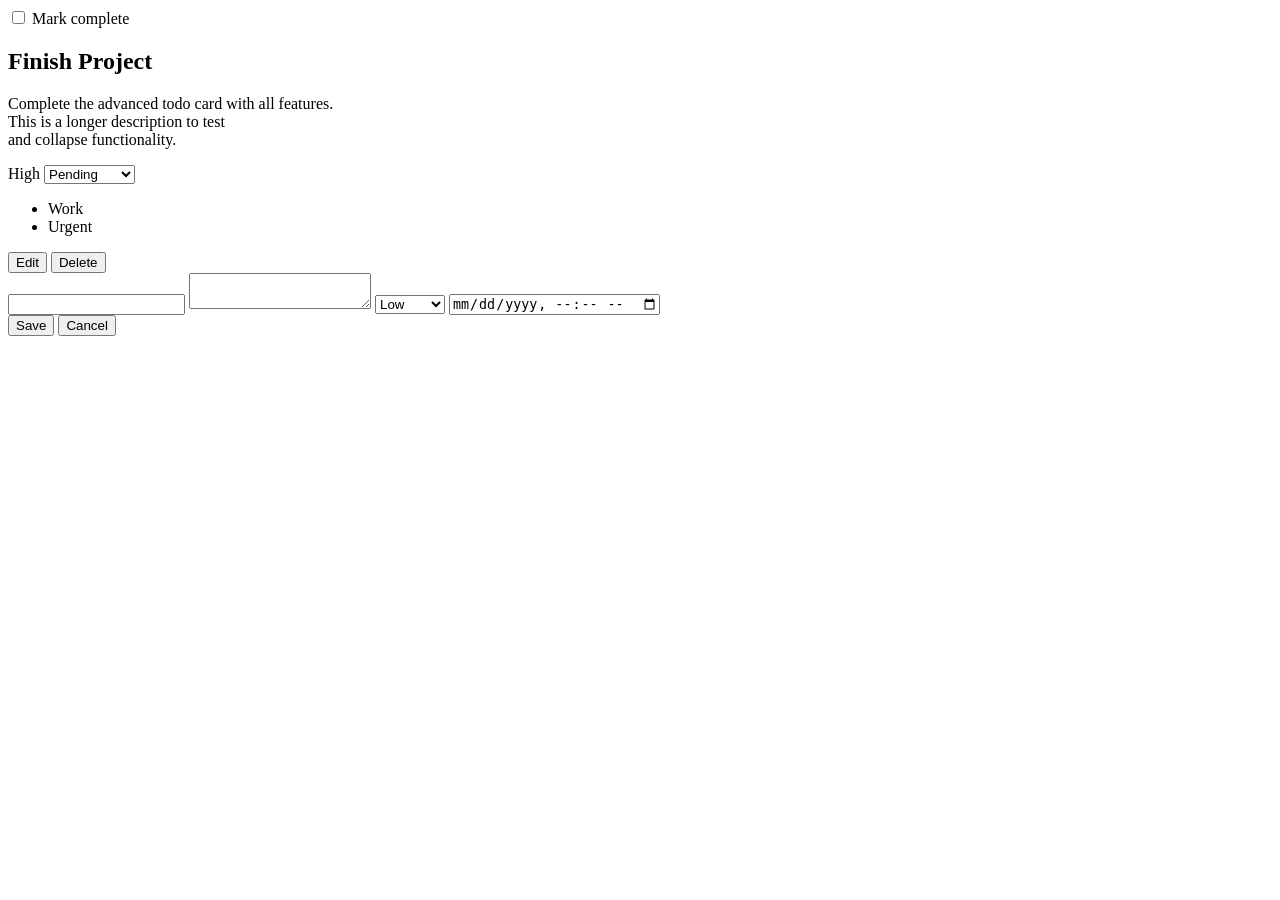
==== index.html @ f9a5da54 "Add files via upload" ====
<!DOCTYPE html>
<html lang="en">
<head>
  <meta charset="UTF-8" />
  <meta name="viewport" content="width=device-width, initial-scale=1.0"/>
  <title>Advanced Todo Card</title>
  <link rel="stylesheet" href="style.css" />
</head>
<body>

<article class="todo-card" data-testid="test-todo-card">

  <!-- Checkbox -->
  <div class="top">
    <input type="checkbox" id="complete" data-testid="test-todo-complete-toggle">
    <label for="complete">Mark complete</label>
  </div>

  <!-- Title -->
  <h2 id="title" data-testid="test-todo-title" tabindex="0">
    Finish Project
  </h2>

  <!-- Description -->
  <p id="description" class="description collapsed"
     data-testid="test-todo-description"
     tabindex="0"
     aria-expanded="false">
     Complete the advanced todo card with all features.<br> This is a longer description to test <br> and collapse functionality.
  </p>

  <!-- Meta -->
  <div class="meta">
    <span id="priority" class="priority high" data-testid="test-todo-priority">
      High
    </span>

    <select id="status" data-testid="test-todo-status">
      <option>Pending</option>
      <option>In Progress</option>
      <option>Done</option>
    </select>
  </div>

  <!-- Time -->
  <div class="time">
    <time id="due-date" data-testid="test-todo-due-date"></time>
    <span id="time-remaining" data-testid="test-todo-time-remaining" aria-live="polite"></span>
  </div>

  <!-- Tags -->
  <ul class="tags" data-testid="test-todo-tags">
    <li data-testid="test-todo-tag-work">Work</li>
    <li data-testid="test-todo-tag-urgent">Urgent</li>
  </ul>

  <!-- Buttons -->
  <div class="actions">
    <button data-testid="test-todo-edit-button" id="edit-btn">Edit</button>
    <button data-testid="test-todo-delete-button">Delete</button>
  </div>

  <!-- EDIT FORM -->
  <form id="edit-form" class="hidden">
    <input id="edit-title" type="text">
    <textarea id="edit-desc"></textarea>

    <select id="edit-priority">
      <option>Low</option>
      <option>Medium</option>
      <option>High</option>
    </select>

    <input id="edit-date" type="datetime-local">

    <div class="form-actions">
      <button type="button" id="save-btn">Save</button>
      <button type="button" id="cancel-btn">Cancel</button>
    </div>
  </form>

</article>

<script src="script.js"></script>
</body>
</html>
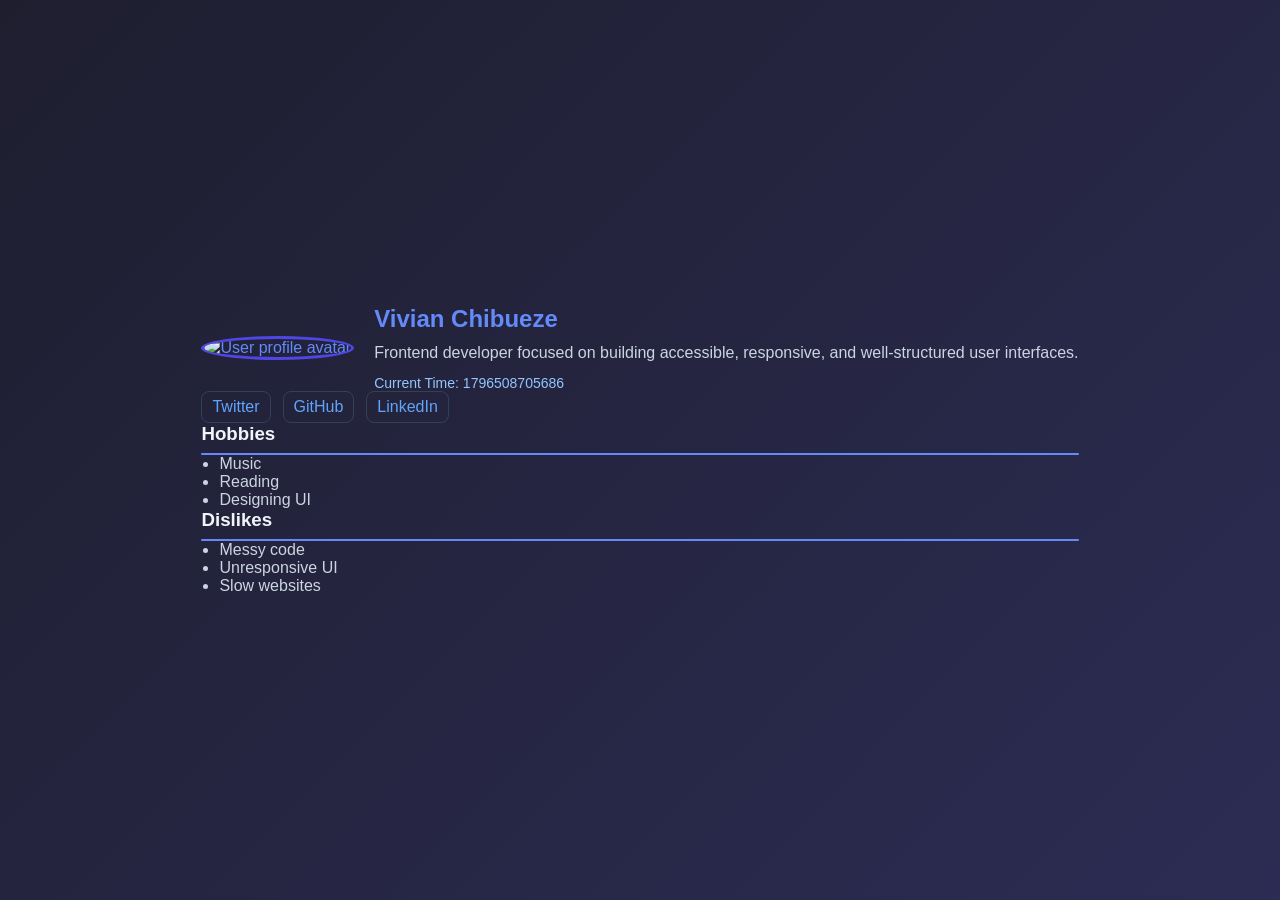
==== commit 862e73ec: "Add files via upload" ====
--- a/index.html
+++ b/index.html
@@ -3,84 +3,81 @@
 <head>
   <meta charset="UTF-8" />
   <meta name="viewport" content="width=device-width, initial-scale=1.0"/>
-  <title>Advanced Todo Card</title>
-  <link rel="stylesheet" href="style.css" />
+  <title>Profile Card</title>
+  <link rel="stylesheet" href="style.css">
 </head>
+
 <body>
 
-<article class="todo-card" data-testid="test-todo-card">
+  
+        
+    
 
-  <!-- Checkbox -->
-  <div class="top">
-    <input type="checkbox" id="complete" data-testid="test-todo-complete-toggle">
-    <label for="complete">Mark complete</label>
-  </div>
+    <div>
 
-  <!-- Title -->
-  <h2 id="title" data-testid="test-todo-title" tabindex="0">
-    Finish Project
-  </h2>
+      <!-- HEADER -->
+      <header class="profile-header">
 
-  <!-- Description -->
-  <p id="description" class="description collapsed"
-     data-testid="test-todo-description"
-     tabindex="0"
-     aria-expanded="false">
-     Complete the advanced todo card with all features.<br> This is a longer description to test <br> and collapse functionality.
-  </p>
+        <figure class="avatar-wrapper">
+          <img
+            src="my avatar.PNG"
+            alt="User profile avatar"
+            data-testid="test-user-avatar"
+            class="avatar"
+          />
+        </figure>
 
-  <!-- Meta -->
-  <div class="meta">
-    <span id="priority" class="priority high" data-testid="test-todo-priority">
-      High
-    </span>
+        <div class="user-info">
+          <h2 data-testid="test-user-name">Vivian Chibueze</h2>
 
-    <select id="status" data-testid="test-todo-status">
-      <option>Pending</option>
-      <option>In Progress</option>
-      <option>Done</option>
-    </select>
-  </div>
+          <p class="bio" data-testid="test-user-bio">
+            Frontend developer focused on building accessible, responsive, and well-structured user interfaces.
+          </p>
 
-  <!-- Time -->
-  <div class="time">
-    <time id="due-date" data-testid="test-todo-due-date"></time>
-    <span id="time-remaining" data-testid="test-todo-time-remaining" aria-live="polite"></span>
-  </div>
+          <p class="time" aria-live="polite">
+            Current Time: <span data-testid="test-user-time" id="time"></span>
+          </p>
+        </div>
+      </header>
 
-  <!-- Tags -->
-  <ul class="tags" data-testid="test-todo-tags">
-    <li data-testid="test-todo-tag-work">Work</li>
-    <li data-testid="test-todo-tag-urgent">Urgent</li>
-  </ul>
+      <!-- SOCIAL LINKS -->
+      <nav class="socials" data-testid="test-user-social-links">
+        <a href="https://twitter.com" target="_blank" rel="noopener noreferrer"
+           data-testid="test-user-social-twitter">Twitter</a>
 
-  <!-- Buttons -->
-  <div class="actions">
-    <button data-testid="test-todo-edit-button" id="edit-btn">Edit</button>
-    <button data-testid="test-todo-delete-button">Delete</button>
-  </div>
+        <a href="https://github.com" target="_blank" rel="noopener noreferrer"
+           data-testid="test-user-social-github">GitHub</a>
 
-  <!-- EDIT FORM -->
-  <form id="edit-form" class="hidden">
-    <input id="edit-title" type="text">
-    <textarea id="edit-desc"></textarea>
+        <a href="https://linkedin.com" target="_blank" rel="noopener noreferrer"
+           data-testid="test-user-social-linkedin">LinkedIn</a>
+      </nav>
 
-    <select id="edit-priority">
-      <option>Low</option>
-      <option>Medium</option>
-      <option>High</option>
-    </select>
+      <!-- HOBBIES -->
+      <section>
+        <h3>Hobbies</h3>
+        <hr>
+        <ul data-testid="test-user-hobbies">
+          <li>Music</li>
+          <li>Reading</li>
+          <li>Designing UI</li>
+        </ul>
+      </section>
 
-    <input id="edit-date" type="datetime-local">
+      <!-- DISLIKES -->
+      <section>
+        <h3>Dislikes</h3>
+        <hr>
+        <ul data-testid="test-user-dislikes">
+          <li>Messy code</li>
+          <li>Unresponsive UI</li>
+          <li>Slow websites</li>
+        </ul>
+      </section>
 
-    <div class="form-actions">
-      <button type="button" id="save-btn">Save</button>
-      <button type="button" id="cancel-btn">Cancel</button>
-    </div>
-  </form>
+    </article>
 
-</article>
+  </main>
 
-<script src="script.js"></script>
+  <script src="script.js"></script>
 </body>
 </html>
--- a/style.css
+++ b/style.css
@@ -0,0 +1,127 @@
+* {
+  margin: 0;
+  padding: 0;
+  box-sizing: border-box;
+  font-family: Arial, sans-serif;
+}
+
+body {
+  background: linear-gradient(135deg, #1e1e2f, #2c2c54);
+  color: #638af8;
+  min-height: 100vh;
+  display: flex;
+  align-items: center;
+  justify-content: center;
+  padding: 20px;
+}
+
+.profile-card {
+  background: #111827;
+  border-radius: 16px;
+  padding: 20px;
+  width: 100%;
+  max-width: 800px;
+  display: flex;
+  flex-direction: column;
+  gap: 20px;
+  box-shadow: 0 10px 30px rgba(0,0,0,0.4);
+}
+
+.profile-header {
+  display: flex;
+  flex-direction: column;
+  gap: 15px;
+}
+
+.avatar {
+  width: 120px;
+  height: 120px;
+  border-radius: 50%;
+  border: 3px solid #4f46e5;
+}
+
+.user-info h2 {
+  font-size: 24px;
+}
+
+.bio {
+  margin-top: 8px;
+  color: #cbd5e1;
+  line-height: 1.5;
+}
+
+.time {
+  margin-top: 10px;
+  font-size: 14px;
+  color: #93c5fd;
+}
+
+/* SOCIAL LINKS */
+.socials {
+  display: flex;
+  gap: 12px;
+  flex-wrap: wrap;
+}
+
+.socials a {
+  color: #60a5fa;
+  text-decoration: none;
+  padding: 6px 10px;
+  border: 1px solid #334155;
+  border-radius: 8px;
+  transition: 0.2s;
+}
+
+.socials a:hover {
+  background: #1e293b;
+}
+
+.socials a:focus {
+  outline: 2px solid #60a5fa;
+  outline-offset: 2px;
+}
+
+/* SECTIONS */
+section h3 {
+  margin-bottom: 8px;
+  color: #f1f5f9;
+}
+
+ul {
+  padding-left: 18px;
+  color: #cbd5e1;
+}
+
+/* RESPONSIVE */
+@media (min-width: 768px) {
+  .profile-header {
+    flex-direction: row;
+    align-items: center;
+    gap: 20px;
+  }
+
+  .profile-card {
+    padding: 30px;
+  }
+}
+.card-header {
+    display: flex;
+    align-items: center;
+    gap: 15px; /* Adds space between photo and text */
+    margin-bottom: 15px;
+}
+
+.user-avatar {
+    width: 50px;           /* Set a fixed width */
+    height: 50px;          /* Set a fixed height */
+    border-radius: 50%;    /* This makes the image a circle */
+    object-fit: cover;     /* This prevents the image from stretching */
+    border: 2px solid #fff;
+    box-shadow: 0 2px 5px rgba(0,0,0,0.1);
+}
+hr {
+    border: none;         /* Remove the default grey 3D shadow */
+    height: 2px;          /* Control thickness */
+    background-color: #638af8; /* Your specific color (Blue) */
+    border-radius: 2px;   /* Makes the edges rounded */
+}
